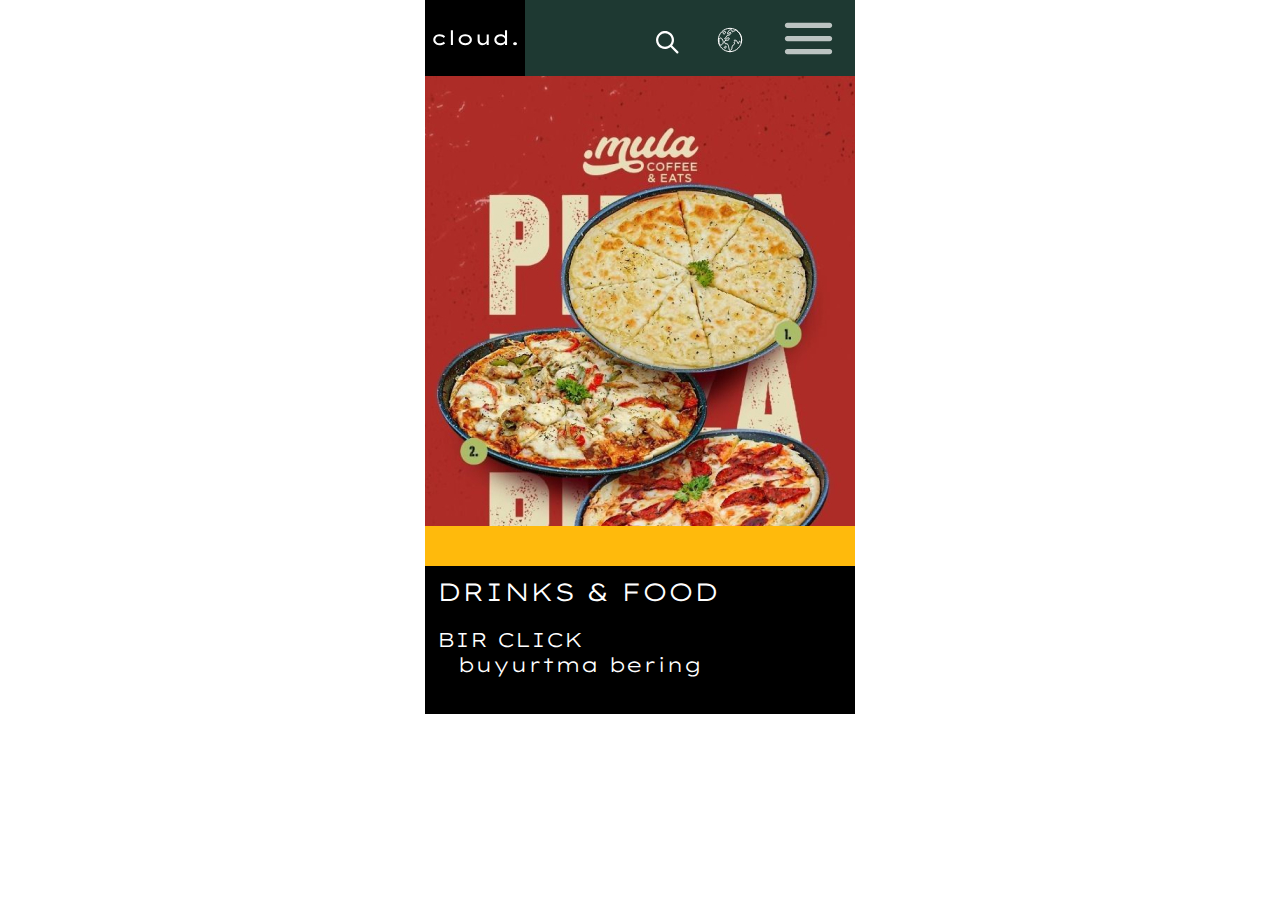
==== index.html @ 5637dd2c "first commit" ====
<!DOCTYPE html>
<html lang="en">

<head>
    <meta charset="UTF-8">
    <meta name="viewport" content="width=device-width, initial-scale=1.0">
    <title>Document</title>
    <link rel="stylesheet" href="./style/index.css">
</head>

<body>
    <div class="container 430x">
        <div class="main_section">
            <div class="navigation">
                <div class="nav_logo">
                    <img src="./img/cloud..svg" alt="">
                </div>
                <div class="nav_tools">
                    <div class="searching">
                        <input type="text">
                        <img src="./img/search.svg" alt="">
                    </div>
                    <div class="lang_switch">
                        <a href="#"></a>
                        <a href="#"></a>
                    </div>
                    <div class="mobile_menu">
                        <input type="text">
                    </div>
                </div>
            </div>
            <div class="banner">
                <img src="./img/Frame 3213.jpg" alt="">
                <div class="banner_line"></div>
                <div class="black_info">
                    <h1>DRINKS & FOOD</h1>
                    <div class="info">BIR CLICK <br> <b>buyurtma bering</b></div>
                </div>
            </div>
        </div>
    </div>
</body>

</html>
---- style/index.css ----
@import url('https://fonts.googleapis.com/css2?family=Lexend+Tera:wght@100..900&display=swap');

* {
    margin: 0;
    padding: 0;

    box-sizing: border-box;
}

body {
    max-width: 430px;
    width: 100%;
    margin: 0 auto;
    padding: 0;
}

.navigation {
    display: flex;
    align-items: center;
    justify-content: space-between;
    height: 76px;
    background-color: #1E3932;
}

.nav_logo {
    display: flex;
    align-items: center;
    justify-content: center;
    background: black;
    height: 100%;
    width: 100px;
}

.nav_tools {
    display: flex;
    justify-content: space-between;
    align-items: center;
    gap: 32px;
}

.nav_tools .searching img {
    margin-top: 10px;
}

.nav_tools input {
    display: none;
}

.nav_tools .lang_switch {
    background-position: center center;
    background-image: url(/img/globess.svg);
    width: 30px;
    height: 30px;
    margin-top: 4px;
}

.mobile_menu {
    background-image: url(/img/hamb.svg);
    background-position: center center;
    background-repeat: no-repeat;
    width: 63px;
    height: 63px;
    margin-right: 15px;
    opacity: 0.7;
}

.banner_line {
    background: #FFBA0C;
    width: 100%;
    height: 40px;
    margin-top: -20px;
}

.banner {
    display: flex;
    justify-content: start;
    flex-direction: column;
}

.black_info {
    background-color: black;
    height: 148px;
    padding: 10px 12px;
}

.black_info * {
    color: white;
    font-size: 25px;
    font-family: "Lexend Tera", serif;
    font-optical-sizing: auto;
    font-weight: 300;
    font-style: normal;
}

.black_info .info {
    margin-top: 20px;
    font-size: 20px;
}
.black_info .info b {
    margin-left: 20px;
    font-size: 20px;
}
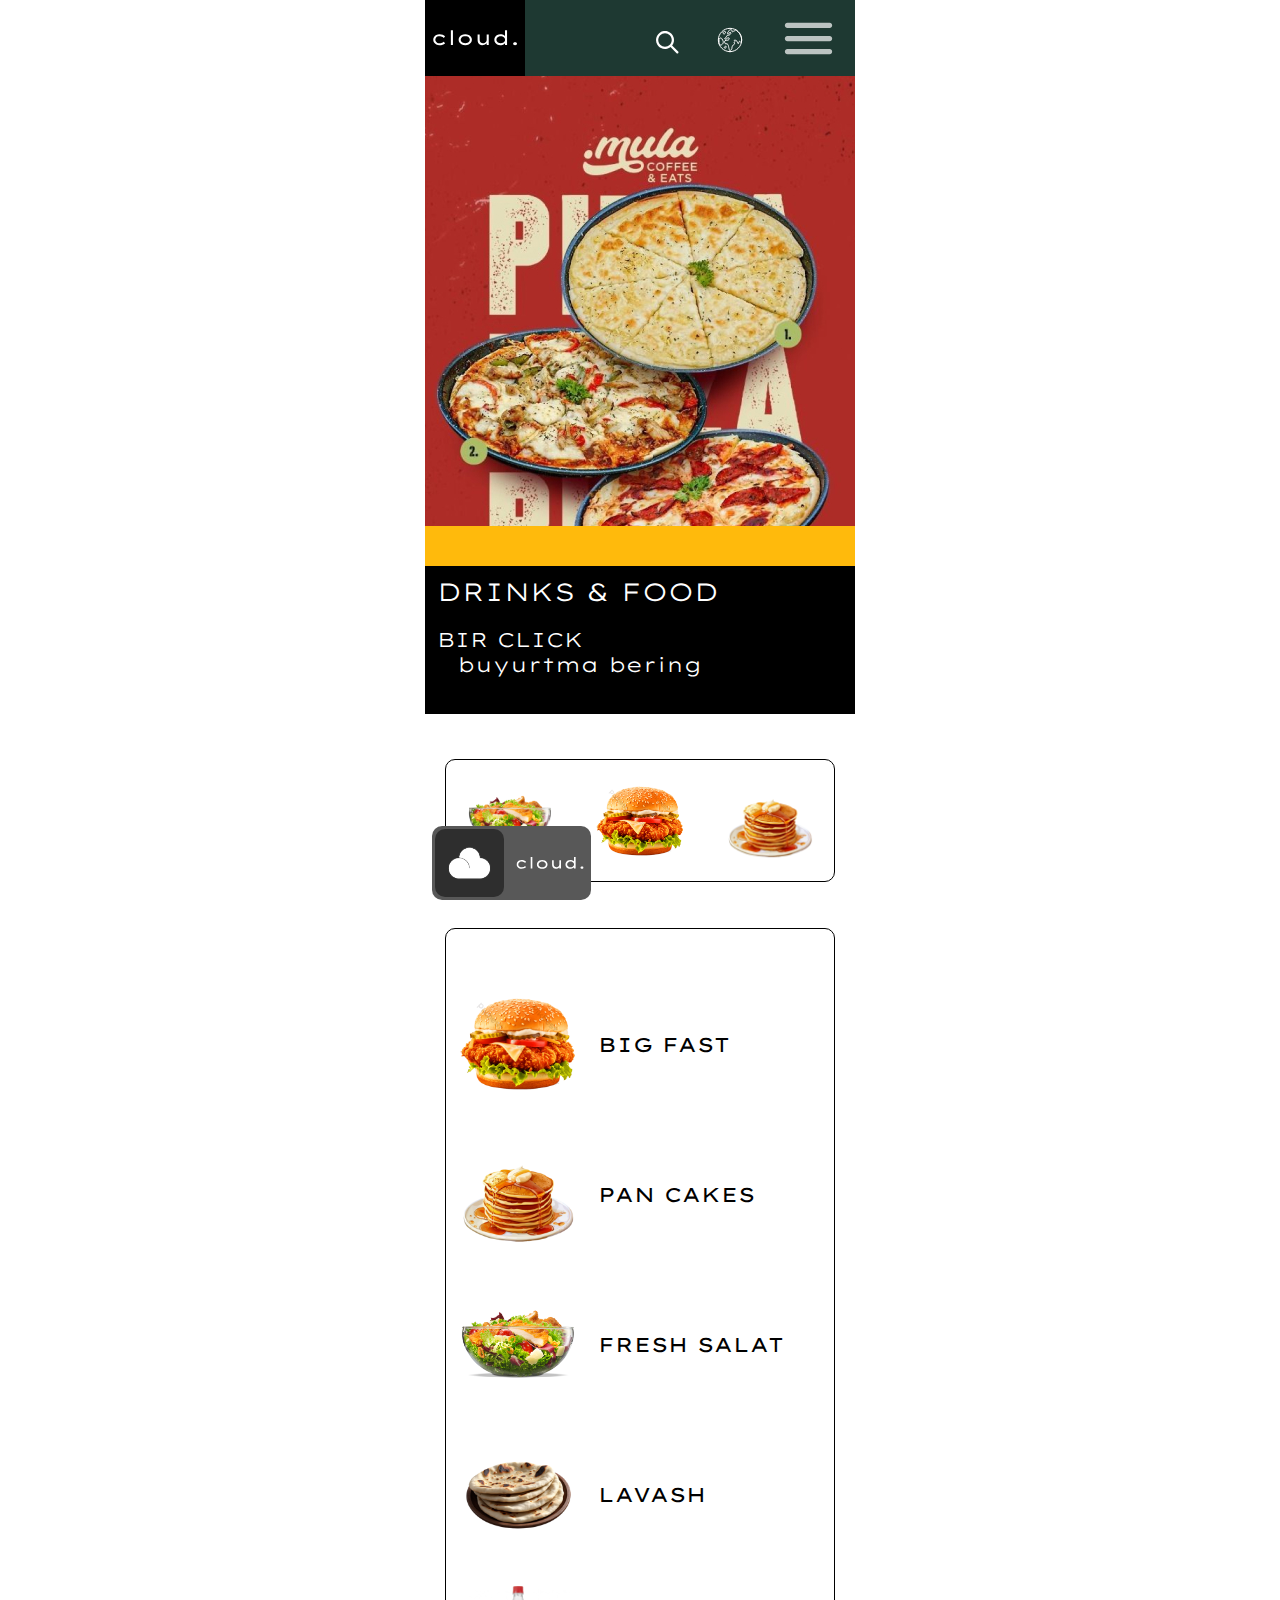
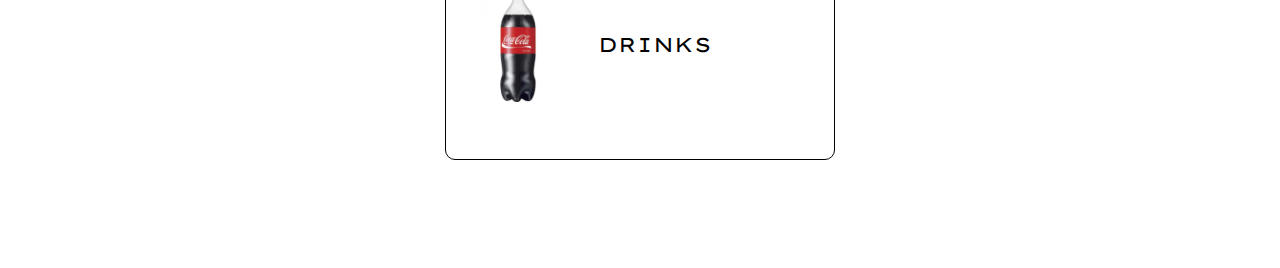
==== commit 9f8c0bdf: "update" ====
--- a/index.html
+++ b/index.html
@@ -6,6 +6,7 @@
     <meta name="viewport" content="width=device-width, initial-scale=1.0">
     <title>Document</title>
     <link rel="stylesheet" href="./style/index.css">
+    <script src="./js/functions.js"></script>
 </head>
 
 <body>
@@ -13,7 +14,7 @@
         <div class="main_section">
             <div class="navigation">
                 <div class="nav_logo">
-                    <img src="./img/cloud..svg" alt="">
+                    <img src="./img/cloudText.svg" alt="">
                 </div>
                 <div class="nav_tools">
                     <div class="searching">
@@ -38,7 +39,63 @@
                 </div>
             </div>
         </div>
+        <div class="categories_section">
+            <div class="carousel_product_parent">
+                <div class="carousel_category">
+                    <img class="category_img" src="./img/category/salat1.png" alt="salat1" />
+                    <img class="category_img" src="./img/category/burger.png" alt="salat1" />
+                    <img class="category_img" src="./img/category/pancakes.png" alt="salat1" />
+                </div>
+            </div>
+        </div>
+        <section class="product_parent">
+            <div class="product_list">
+                <div class="card_parent">
+                    <img src="./img/category/burger.png" alt="product1" />
+                    <h2 class="lexend_font">BIG FAST</h2>
+                </div>
+                <div class="card_parent">
+                    <img src="./img/category/pancakes.png" alt="product1" />
+                    <h2 class="lexend_font">PAN CAKES</h2>
+                </div>
+                <div class="card_parent">
+                    <img src="./img/category/salat1.png" alt="product1" />
+                    <h2 class="lexend_font">FRESH SALAT</h2>
+                </div>
+                <div class="card_parent">
+                    <img src="./img/category/lavash.png" alt="product1" />
+                    <h2 class="lexend_font">LAVASH</h2>
+                </div>
+                <div class="card_parent">
+                    <img src="./img/category/cooke.png" alt="product1" />
+                    <h2 class="lexend_font">DRINKS</h2>
+                </div>
+            </div>
+        </section>
+        <div class="menu_bottom" id="mobile-menu">
+            <div class="menu_opener" id="width_changer">
+                <div class="cloud_parent">
+                    <img src="./img/cloud.svg" alt="" />
+                </div>
+                <div class="clod_text">
+                    <img src="./img/cloudText.svg" alt="" />
+                </div>
+            </div>
+            <div class="main_menus">
+                <div class="btn_menus">
+                    <img src="./img/user-avatar-filled 1.svg" alt="">
+                </div>
+                <div class="btn_menus">
+                    <img src="./img/fork-and-knife.svg" alt="">
+                </div>
+                <div class="btn_menus">
+                    <p>27</p>
+                    <img src="./img/shopping-cart.svg" alt="">
+                </div>
+            </div>
+        </div>
     </div>
+
 </body>
 
 </html>--- a/style/index.css
+++ b/style/index.css
@@ -1,102 +1,273 @@
-@import url('https://fonts.googleapis.com/css2?family=Lexend+Tera:wght@100..900&display=swap');
+@import url("https://fonts.googleapis.com/css2?family=Lexend+Tera:wght@100..900&display=swap");
+@import url('https://fonts.googleapis.com/css2?family=Aldrich&display=swap');
 
 * {
-    margin: 0;
-    padding: 0;
-
-    box-sizing: border-box;
+  margin: 0;
+  padding: 0;
+  box-sizing: border-box;
 }
 
 body {
-    max-width: 430px;
-    width: 100%;
-    margin: 0 auto;
-    padding: 0;
+  max-width: 430px;
+  width: 100%;
+  margin: 0 auto;
+  padding: 0;
 }
 
 .navigation {
-    display: flex;
-    align-items: center;
-    justify-content: space-between;
-    height: 76px;
-    background-color: #1E3932;
+  display: flex;
+  align-items: center;
+  justify-content: space-between;
+  height: 76px;
+  background-color: #1e3932;
 }
 
 .nav_logo {
-    display: flex;
-    align-items: center;
-    justify-content: center;
-    background: black;
-    height: 100%;
-    width: 100px;
+  display: flex;
+  align-items: center;
+  justify-content: center;
+  background: black;
+  height: 100%;
+  width: 100px;
 }
 
 .nav_tools {
-    display: flex;
-    justify-content: space-between;
-    align-items: center;
-    gap: 32px;
+  display: flex;
+  justify-content: space-between;
+  align-items: center;
+  gap: 32px;
 }
 
 .nav_tools .searching img {
-    margin-top: 10px;
+  margin-top: 10px;
 }
 
 .nav_tools input {
-    display: none;
+  display: none;
 }
 
 .nav_tools .lang_switch {
-    background-position: center center;
-    background-image: url(/img/globess.svg);
-    width: 30px;
-    height: 30px;
-    margin-top: 4px;
+  background-position: center center;
+  background-image: url(/img/globess.svg);
+  width: 30px;
+  height: 30px;
+  margin-top: 4px;
 }
 
 .mobile_menu {
-    background-image: url(/img/hamb.svg);
-    background-position: center center;
-    background-repeat: no-repeat;
-    width: 63px;
-    height: 63px;
-    margin-right: 15px;
-    opacity: 0.7;
+  background-image: url(/img/hamb.svg);
+  background-position: center center;
+  background-repeat: no-repeat;
+  width: 63px;
+  height: 63px;
+  margin-right: 15px;
+  opacity: 0.7;
 }
 
 .banner_line {
-    background: #FFBA0C;
-    width: 100%;
-    height: 40px;
-    margin-top: -20px;
+  background: #ffba0c;
+  width: 100%;
+  height: 40px;
+  margin-top: -20px;
 }
 
 .banner {
-    display: flex;
-    justify-content: start;
-    flex-direction: column;
+  display: flex;
+  justify-content: start;
+  flex-direction: column;
 }
 
 .black_info {
-    background-color: black;
-    height: 148px;
-    padding: 10px 12px;
+  background-color: black;
+  height: 148px;
+  padding: 10px 12px;
 }
 
 .black_info * {
-    color: white;
-    font-size: 25px;
-    font-family: "Lexend Tera", serif;
-    font-optical-sizing: auto;
-    font-weight: 300;
-    font-style: normal;
+  color: white;
+  font-size: 25px;
+  font-family: "Lexend Tera", serif;
+  font-optical-sizing: auto;
+  font-weight: 300;
+  font-style: normal;
 }
 
 .black_info .info {
-    margin-top: 20px;
-    font-size: 20px;
-}
+  margin-top: 20px;
+  font-size: 20px;
+}
+
 .black_info .info b {
-    margin-left: 20px;
-    font-size: 20px;
-}
+  margin-left: 20px;
+  font-size: 20px;
+}
+
+.products-items {
+  display: flex;
+  align-items: center;
+  justify-content: space-between;
+}
+
+.products-items .items_off {
+  width: 100px;
+}
+
+.carousel_product_parent {
+  display: flex;
+  align-items: center;
+  justify-content: center;
+  margin: 0 20px;
+  margin-top: 45px;
+  margin-bottom: 46px;
+  padding: 0 20px;
+  border: 1px solid black;
+  border-radius: 10px;
+}
+
+.carousel_category {
+  width: 100%;
+  height: 121px;
+  display: flex;
+  align-items: center;
+  justify-content: space-between;
+}
+
+.category_img {
+  width: 88px;
+  object-fit: contain;
+}
+
+.product_parent {
+  display: flex;
+  align-items: center;
+  justify-content: center;
+  padding: 0 20px;
+}
+
+.product_list {
+  border: 1px solid black;
+  border-radius: 10px;
+  height: auto;
+  width: 100%;
+  display: flex;
+  align-items: start;
+  flex-direction: column;
+  padding: 40px 0;
+  margin-bottom: 34px;
+}
+
+.card_parent {
+  display: flex;
+  align-items: center;
+  justify-content: start;
+  height: 150px;
+  padding: 5px 12px;
+}
+
+.card_parent img {
+  width: 120px;
+  height: 116px;
+  object-fit: contain;
+}
+
+.card_parent h2 {
+  margin-left: 20px;
+  font-size: 20px;
+  font-family: "Lexend Tera", serif;
+  font-weight: 400;
+  font-optical-sizing: auto;
+  font-style: normal;
+  line-height: 25px;
+}
+
+.menu_bottom {
+  position: sticky;
+  margin-left: 7px;
+  bottom: 0px;
+  border-radius: 10px;
+  width: 159px;
+  height: 74px;
+  background: #585858;
+  display: flex;
+  align-items: center;
+  justify-content: space-between;
+  gap: 10px;
+  transition: 0.5s all;
+}
+
+.new-width {
+  width: 100% !important;
+  transition: 0.5s all;
+}
+
+.menu_bottom .main_menus {
+  opacity: 0;
+}
+
+.new-width .main_menus {
+  transition: 0.5s;
+  transition-delay: 0.2s;
+  opacity: 1;
+}
+
+.menu_opener {
+  display: flex;
+  align-items: center;
+  justify-content: space-between;
+  width: 159px;
+  gap: 4px;
+  cursor: pointer;
+}
+
+.cloud_parent {
+  display: flex;
+  align-items: center;
+  justify-content: center;
+  height: 68px;
+  margin-left: 3px;
+  border-radius: 10px;
+  background: #242424cd;
+}
+
+.clod_text {
+  display: flex;
+  align-items: center;
+  justify-content: center;
+}
+
+.clod_text img {
+  scale: 0.8;
+}
+
+.main_menus {
+  display: flex;
+  align-items: center;
+  justify-content: center;
+  gap: 27px;
+  width: 100%;
+}
+
+.btn_menus {
+  width: 50px;
+  height: 50px;
+  border: 1px solid black;
+  background-color: #4C4D4D;
+  border-radius: 25px;
+  display: flex;
+  align-items: center;
+  justify-content: center;
+  flex-direction: column;
+  gap: 0;
+  box-shadow: 0px 0px 2px 0px inset;
+}
+
+.btn_menus p {
+  font-size: 10px;
+  font-family: "Aldrich", serif;
+  font-weight: 400;
+  font-style: normal;
+  line-height: 15px;
+  color: white;
+  margin-top: -6px;
+  margin-bottom: -8px;
+}
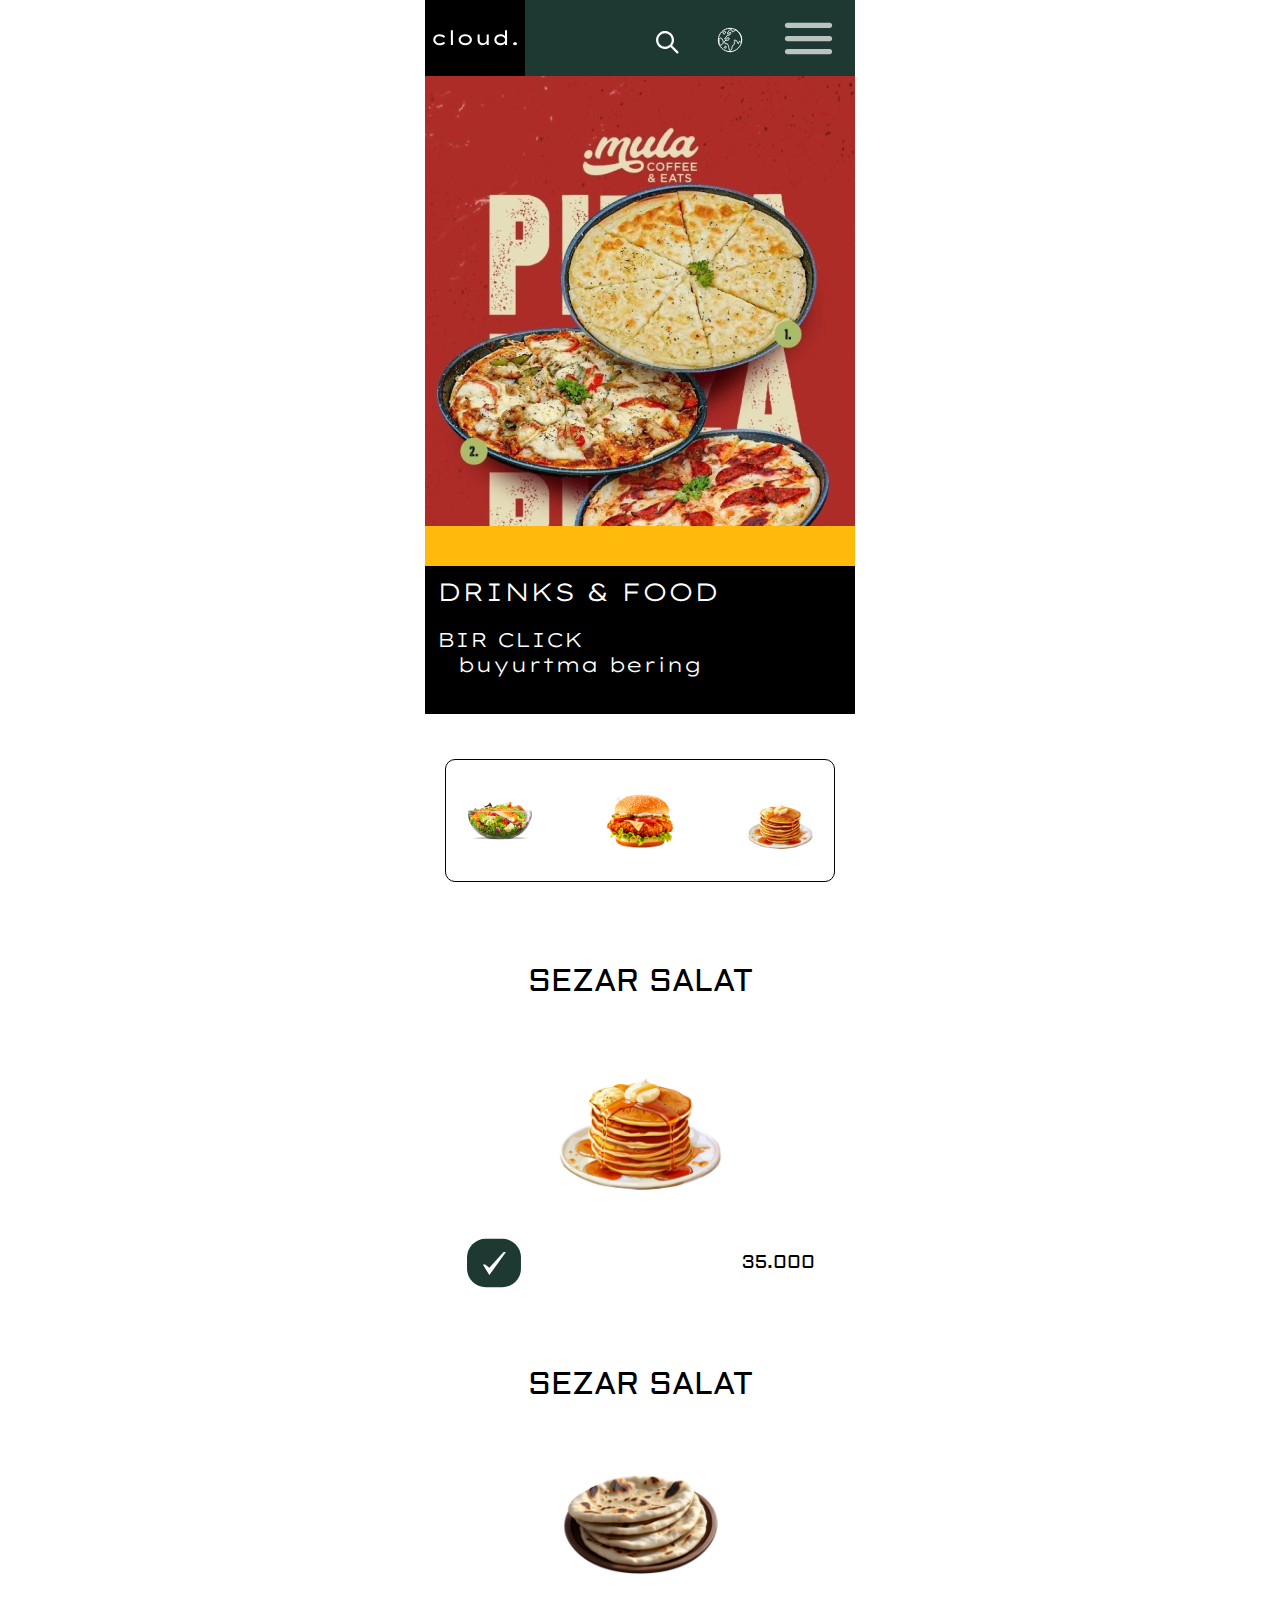
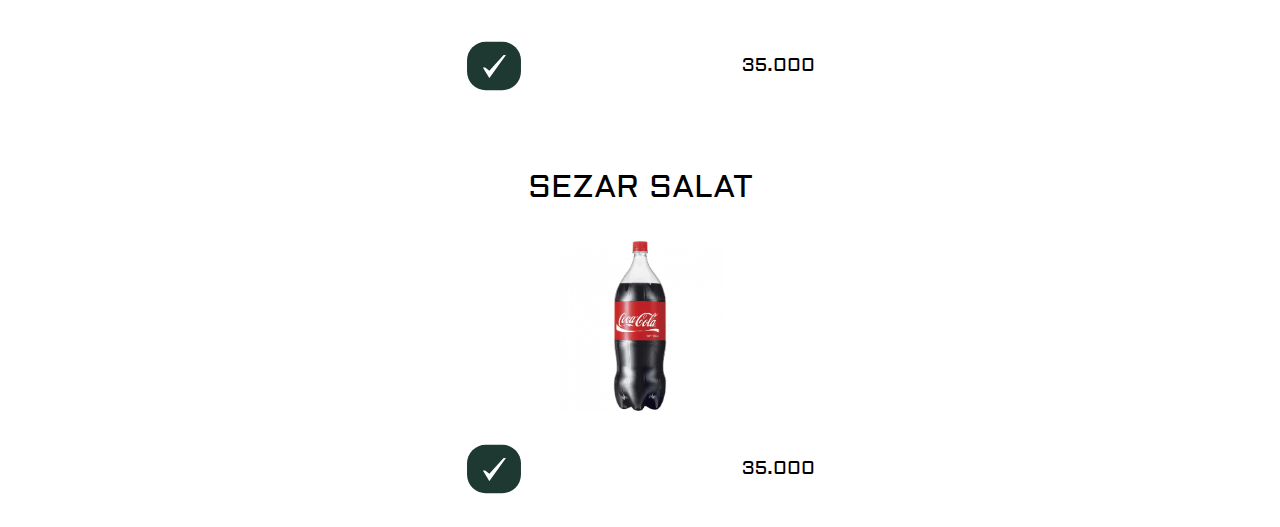
==== commit 066d7a25: "rus" ====
--- a/index.html
+++ b/index.html
@@ -1,101 +1,118 @@
 <!DOCTYPE html>
 <html lang="en">
+  <head>
+    <meta charset="UTF-8" />
+    <meta name="viewport" content="width=device-width, initial-scale=1.0" />
+    <title>Document</title>
+    <link rel="stylesheet" href="./style/index.css" />
+    <script src="./js/functions.js"></script>
+  </head>
 
-<head>
-    <meta charset="UTF-8">
-    <meta name="viewport" content="width=device-width, initial-scale=1.0">
-    <title>Document</title>
-    <link rel="stylesheet" href="./style/index.css">
-    <script src="./js/functions.js"></script>
-</head>
+  <body>
+    <div class="container 430x">
+      <div class="main_section">
+        <div class="navigation">
+          <div class="nav_logo">
+            <img src="./img/cloudText.svg" alt="" />
+          </div>
+          <div class="nav_tools">
+            <div class="searching">
+              <input type="text" />
+              <img src="./img/search.svg" alt="" />
+            </div>
+            <div class="lang_switch">
+              <a href="#"></a>
+              <a href="#"></a>
+            </div>
+            <div class="mobile_menu">
+              <input type="text" />
+            </div>
+          </div>
+        </div>
+        <div class="banner">
+          <img src="./img/Frame 3213.jpg" alt="" />
+          <div class="banner_line"></div>
+          <div class="black_info">
+            <h1>DRINKS & FOOD</h1>
+            <div class="info">
+              BIR CLICK <br />
+              <b>buyurtma bering</b>
+            </div>
+          </div>
+        </div>
+      </div>
 
-<body>
-    <div class="container 430x">
-        <div class="main_section">
-            <div class="navigation">
-                <div class="nav_logo">
-                    <img src="./img/cloudText.svg" alt="">
-                </div>
-                <div class="nav_tools">
-                    <div class="searching">
-                        <input type="text">
-                        <img src="./img/search.svg" alt="">
-                    </div>
-                    <div class="lang_switch">
-                        <a href="#"></a>
-                        <a href="#"></a>
-                    </div>
-                    <div class="mobile_menu">
-                        <input type="text">
-                    </div>
-                </div>
-            </div>
-            <div class="banner">
-                <img src="./img/Frame 3213.jpg" alt="">
-                <div class="banner_line"></div>
-                <div class="black_info">
-                    <h1>DRINKS & FOOD</h1>
-                    <div class="info">BIR CLICK <br> <b>buyurtma bering</b></div>
-                </div>
-            </div>
+      <div class="categories_section">
+        <div class="carousel_product_parent">
+          <div class="carousel_category">
+            <img
+              class="category_img"
+              src="./img/category/salat1.png"
+              alt="salat1"
+            />
+            <img
+              class="category_img"
+              src="./img/category/burger.png"
+              alt="salat1"
+            />
+            <img
+              class="category_img"
+              src="./img/category/pancakes.png"
+              alt="salat1"
+            />
+          </div>
         </div>
-        <div class="categories_section">
-            <div class="carousel_product_parent">
-                <div class="carousel_category">
-                    <img class="category_img" src="./img/category/salat1.png" alt="salat1" />
-                    <img class="category_img" src="./img/category/burger.png" alt="salat1" />
-                    <img class="category_img" src="./img/category/pancakes.png" alt="salat1" />
-                </div>
-            </div>
+      </div>
+
+      <section class="product_list_feed">
+        <div class="card_product">
+          <h1 class="product_title_feed">SEZAR SALAT</h1>
+          <img
+            class="product_img_feed"
+            src="./img/category/pancakes.png"
+            alt="ss"
+          />
+          <div class="product_box-1">
+            <button>
+              <img src="./img/checked.svg" alt="" />
+            </button>
+
+            <h3>35.000</h3>
+          </div>
         </div>
-        <section class="product_parent">
-            <div class="product_list">
-                <div class="card_parent">
-                    <img src="./img/category/burger.png" alt="product1" />
-                    <h2 class="lexend_font">BIG FAST</h2>
-                </div>
-                <div class="card_parent">
-                    <img src="./img/category/pancakes.png" alt="product1" />
-                    <h2 class="lexend_font">PAN CAKES</h2>
-                </div>
-                <div class="card_parent">
-                    <img src="./img/category/salat1.png" alt="product1" />
-                    <h2 class="lexend_font">FRESH SALAT</h2>
-                </div>
-                <div class="card_parent">
-                    <img src="./img/category/lavash.png" alt="product1" />
-                    <h2 class="lexend_font">LAVASH</h2>
-                </div>
-                <div class="card_parent">
-                    <img src="./img/category/cooke.png" alt="product1" />
-                    <h2 class="lexend_font">DRINKS</h2>
-                </div>
-            </div>
-        </section>
-        <div class="menu_bottom" id="mobile-menu">
-            <div class="menu_opener" id="width_changer">
-                <div class="cloud_parent">
-                    <img src="./img/cloud.svg" alt="" />
-                </div>
-                <div class="clod_text">
-                    <img src="./img/cloudText.svg" alt="" />
-                </div>
-            </div>
-            <div class="main_menus">
-                <div class="btn_menus">
-                    <img src="./img/user-avatar-filled 1.svg" alt="">
-                </div>
-                <div class="btn_menus">
-                    <img src="./img/fork-and-knife.svg" alt="">
-                </div>
-                <div class="btn_menus">
-                    <p>27</p>
-                    <img src="./img/shopping-cart.svg" alt="">
-                </div>
-            </div>
+
+        <div class="card_product">
+          <h1 class="product_title_feed">SEZAR SALAT</h1>
+          <img
+            class="product_img_feed"
+            src="./img/category/lavash.png"
+            alt="ss"
+          />
+          <div class="product_box-1">
+            <button>
+              <img src="./img/checked.svg" alt="" />
+            </button>
+
+            <h3>35.000</h3>
+          </div>
         </div>
+
+        <div class="card_product">
+          <h1 class="product_title_feed">SEZAR SALAT</h1>
+          <img
+            class="product_img_feed"
+            src="./img/category/cooke.png"
+            alt="ss"
+          />
+          <div class="product_box-1">
+            <button>
+              <img src="./img/checked.svg" alt="" />
+            </button>
+
+            <h3>35.000</h3>
+          </div>
+        </div>
+      </section>
     </div>
-
-</body>
-
-</html>+  </body>
+</html>
--- a/style/index.css
+++ b/style/index.css
@@ -133,7 +133,7 @@
 }
 
 .category_img {
-  width: 88px;
+  width: 68px;
   object-fit: contain;
 }
 
@@ -182,17 +182,16 @@
 
 .menu_bottom {
   position: sticky;
-  margin-left: 7px;
   bottom: 0px;
-  border-radius: 10px;
   width: 159px;
   height: 74px;
-  background: #585858;
+  background: #4C4D4DD9;
   display: flex;
   align-items: center;
   justify-content: space-between;
   gap: 10px;
   transition: 0.5s all;
+  border-radius:10px 10px 0px 0px;
 }
 
 .new-width {
@@ -214,7 +213,6 @@
   display: flex;
   align-items: center;
   justify-content: space-between;
-  width: 159px;
   gap: 4px;
   cursor: pointer;
 }
@@ -233,6 +231,11 @@
   display: flex;
   align-items: center;
   justify-content: center;
+
+}
+
+.clod_opacity{
+  display: none;
 }
 
 .clod_text img {
@@ -242,9 +245,10 @@
 .main_menus {
   display: flex;
   align-items: center;
-  justify-content: center;
-  gap: 27px;
-  width: 100%;
+  justify-content: space-between;
+  gap: 20px;
+  width: 100%;
+  padding-right: 10px;
 }
 
 .btn_menus {
@@ -271,3 +275,63 @@
   margin-top: -6px;
   margin-bottom: -8px;
 }
+.product_list_feed{
+  display: flex;
+  align-items: center;
+  flex-direction: column;
+  padding: 0 20px;
+  gap: 10px;
+}
+
+.card_product{
+  width: 100%;
+  height: 393px;
+  border-radius: 10px;
+  display: flex;
+  align-items: center;
+  flex-direction: column;
+  justify-content: space-evenly;
+}
+
+.product_title_feed{
+  font-family: "Aldrich", serif;
+ font-weight: 100;
+ text-align: center;
+}
+.product_img_feed{
+  width: 203px;
+  height: 170px;
+  object-fit: contain;
+}
+
+.product_box-1{
+  display: flex;
+  align-items: center;
+  justify-content: space-between;
+  width: 100%;
+  padding: 0 20px;
+
+}
+
+.product_box-1 button{
+  width: 58px;
+  height: 52px;
+  border-radius: 20px;
+  background: #1E3932;
+  border: none;
+  display: flex;
+  align-items: center;
+  justify-content: center;
+  scale: 0.93;
+  transition: all 0.1s linear;
+}
+
+.product_box-1 button:hover{
+  scale: 1;
+  cursor: pointer;
+}
+
+.product_box-1 h3{
+  font-family: "Aldrich", serif;
+  font-weight: 100;
+}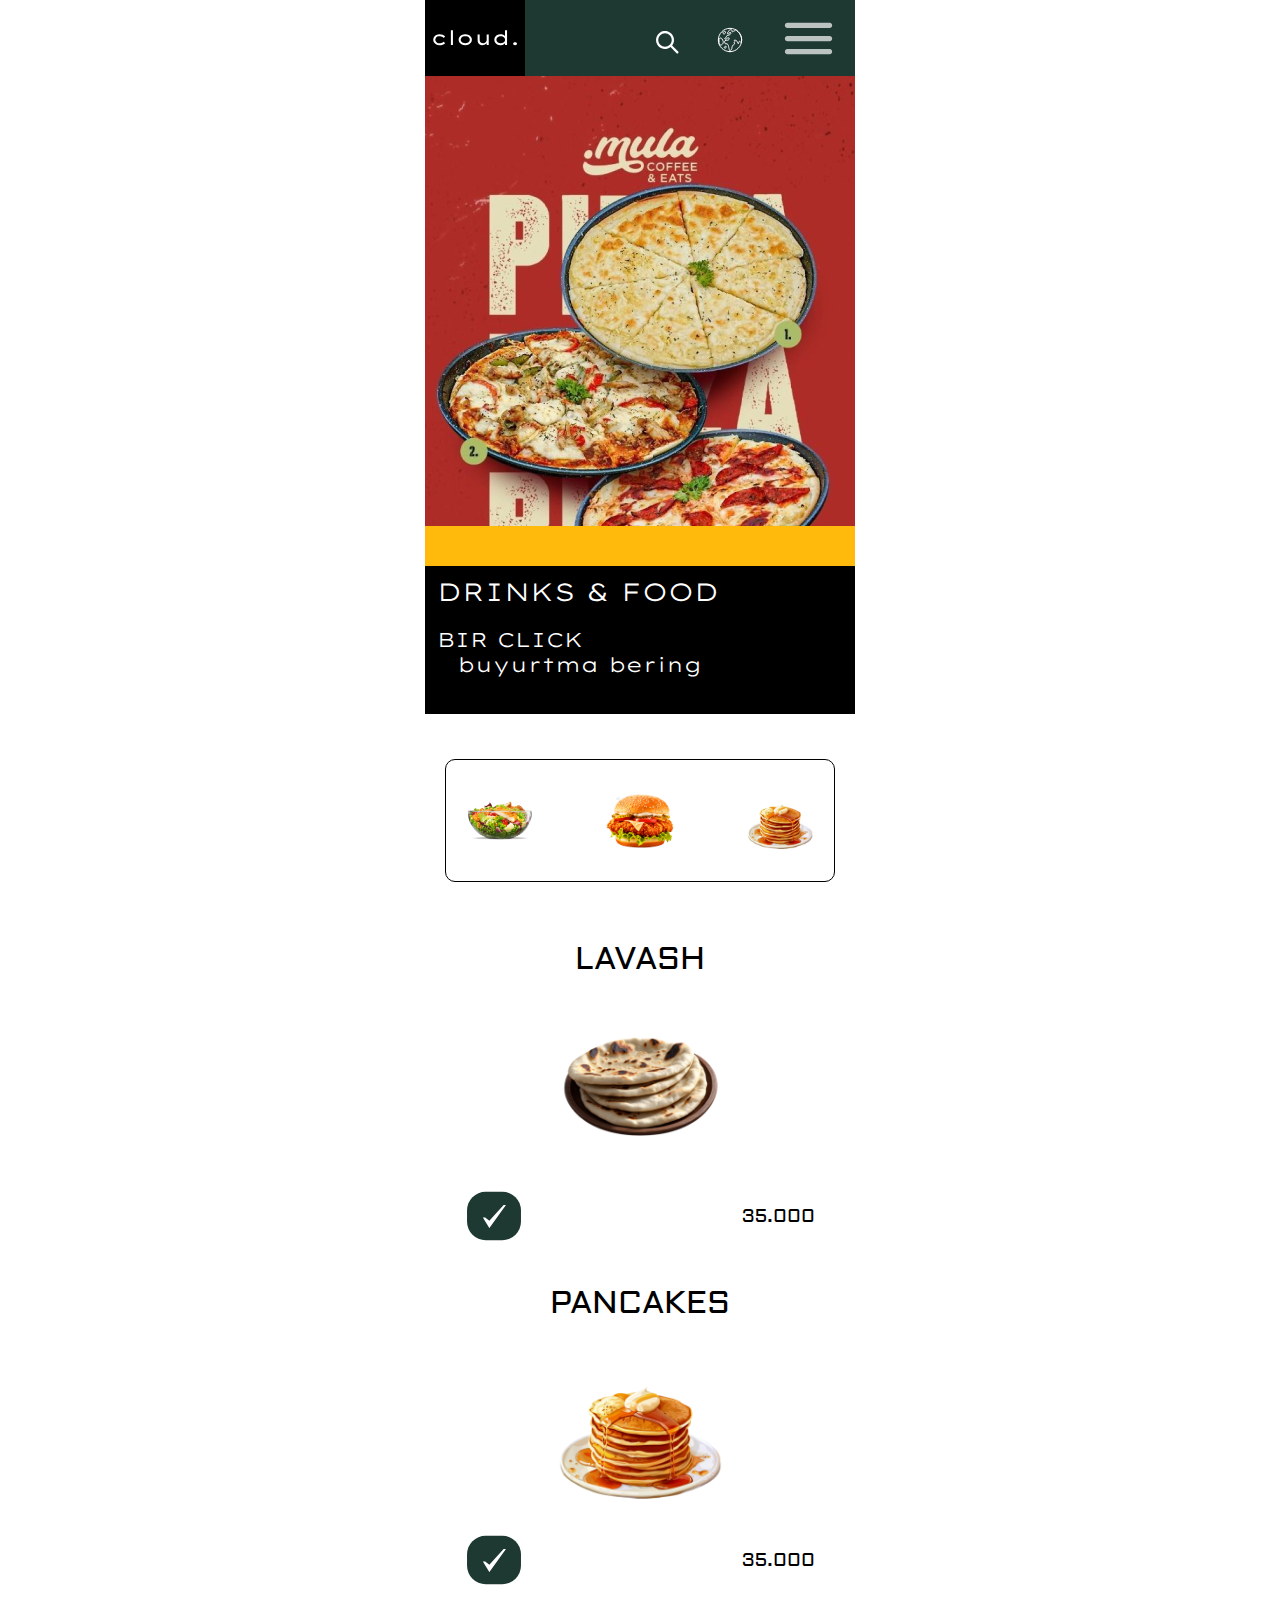
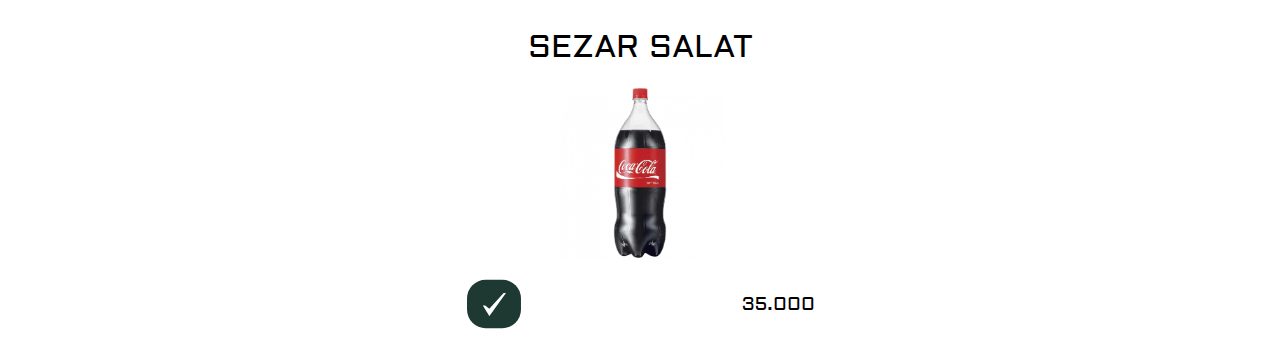
==== commit fb1e287e: "animatsiya product" ====
--- a/index.html
+++ b/index.html
@@ -6,8 +6,9 @@
     <title>Document</title>
     <link rel="stylesheet" href="./style/index.css" />
     <script src="./js/functions.js"></script>
+    <script async src="./js/animate.js"></script>
   </head>
-
+  
   <body>
     <div class="container 430x">
       <div class="main_section">
@@ -41,78 +42,86 @@
           </div>
         </div>
       </div>
-
+      
       <div class="categories_section">
         <div class="carousel_product_parent">
           <div class="carousel_category">
             <img
-              class="category_img"
-              src="./img/category/salat1.png"
-              alt="salat1"
+            class="category_img"
+            src="./img/category/salat1.png"
+            alt="salat1"
             />
             <img
-              class="category_img"
-              src="./img/category/burger.png"
-              alt="salat1"
+            class="category_img"
+            src="./img/category/burger.png"
+            alt="salat1"
             />
             <img
-              class="category_img"
-              src="./img/category/pancakes.png"
-              alt="salat1"
+            class="category_img"
+            src="./img/category/pancakes.png"
+            alt="salat1"
             />
           </div>
         </div>
       </div>
-
-      <section class="product_list_feed">
+      
+      <section class="product_list_feed ">
+        
+        
         <div class="card_product">
-          <h1 class="product_title_feed">SEZAR SALAT</h1>
+          <h1 class="product_title_feed">LAVASH</h1>
           <img
-            class="product_img_feed"
-            src="./img/category/pancakes.png"
-            alt="ss"
-          />
-          <div class="product_box-1">
-            <button>
-              <img src="./img/checked.svg" alt="" />
-            </button>
-
-            <h3>35.000</h3>
-          </div>
-        </div>
-
-        <div class="card_product">
-          <h1 class="product_title_feed">SEZAR SALAT</h1>
-          <img
-            class="product_img_feed"
+          class="product_img_feed"
             src="./img/category/lavash.png"
             alt="ss"
-          />
-          <div class="product_box-1">
-            <button>
-              <img src="./img/checked.svg" alt="" />
-            </button>
+            />
+            <div class="product_box-1">
+              <button class="product_btn">
+                <img src="./img/checked.svg" alt="" />
+              </button>
+              
+              <h3>35.000</h3>
+            </div>
+          </div>
 
-            <h3>35.000</h3>
-          </div>
-        </div>
 
-        <div class="card_product">
-          <h1 class="product_title_feed">SEZAR SALAT</h1>
-          <img
+          <div class="card_product">
+            <h1 class="product_title_feed">PANCAKES</h1>
+            <img
             class="product_img_feed"
-            src="./img/category/cooke.png"
-            alt="ss"
-          />
-          <div class="product_box-1">
-            <button>
-              <img src="./img/checked.svg" alt="" />
-            </button>
+              src="./img/category/pancakes.png"
+              alt="ss"
+              />
+              <div class="product_box-1">
+                <button class="product_btn">
+                  <img src="./img/checked.svg" alt="" />
+                </button>
+                
+                <h3>35.000</h3>
+              </div>
+            </div>
 
-            <h3>35.000</h3>
-          </div>
-        </div>
-      </section>
-    </div>
-  </body>
-</html>
+
+            <div class="card_product">
+              <h1 class="product_title_feed">SEZAR SALAT</h1>
+              <img
+              class="product_img_feed"
+                src="./img/category/cooke.png"
+                alt="ss"
+                />
+                <div class="product_box-1">
+                  <button class="product_btn">
+                    <img src="./img/checked.svg" alt="" />
+                  </button>
+                  
+                  <h3>35.000</h3>
+                </div>
+              </div>
+          
+          
+          
+        </section>
+      </div>
+    </body>
+    </html>
+    --- a/style/index.css
+++ b/style/index.css
@@ -280,44 +280,48 @@
   align-items: center;
   flex-direction: column;
   padding: 0 20px;
-  gap: 10px;
-}
-
-.card_product{
+  height: 100vh;
+  gap: 20px;
+}
+
+.card_product {
   width: 100%;
   height: 393px;
+  padding: 10px 0;
   border-radius: 10px;
   display: flex;
   align-items: center;
   flex-direction: column;
   justify-content: space-evenly;
-}
-
-.product_title_feed{
+  position: relative;
+  gap: 20px;
+}
+
+.product_title_feed {
   font-family: "Aldrich", serif;
- font-weight: 100;
- text-align: center;
-}
-.product_img_feed{
+  font-weight: 100;
+  text-align: center;
+}
+
+.product_img_feed {
   width: 203px;
   height: 170px;
   object-fit: contain;
 }
 
-.product_box-1{
+.product_box-1 {
   display: flex;
   align-items: center;
   justify-content: space-between;
   width: 100%;
   padding: 0 20px;
-
-}
-
-.product_box-1 button{
+}
+
+.product_box-1 button {
   width: 58px;
   height: 52px;
   border-radius: 20px;
-  background: #1E3932;
+  background: #1e3932;
   border: none;
   display: flex;
   align-items: center;
@@ -326,12 +330,37 @@
   transition: all 0.1s linear;
 }
 
-.product_box-1 button:hover{
+.product_box-1 button:hover {
   scale: 1;
   cursor: pointer;
 }
 
-.product_box-1 h3{
+.product_box-1 h3 {
   font-family: "Aldrich", serif;
   font-weight: 100;
-}+}
+
+.clone_img{
+  position: absolute;
+  top: 100px;
+  right: 94px;
+}
+
+.produc_animate {
+  animation: imgMove 1.5s linear forwards;
+  z-index: 1000;
+}
+
+@keyframes imgMove {
+  0% {
+    transform: translateY(0);
+    opacity: 1;
+  }
+  100% {
+    transform: translateY(600px);
+    scale: 0.7;
+    translate: 50px;
+    opacity: 0;
+    display: none;
+  }
+}
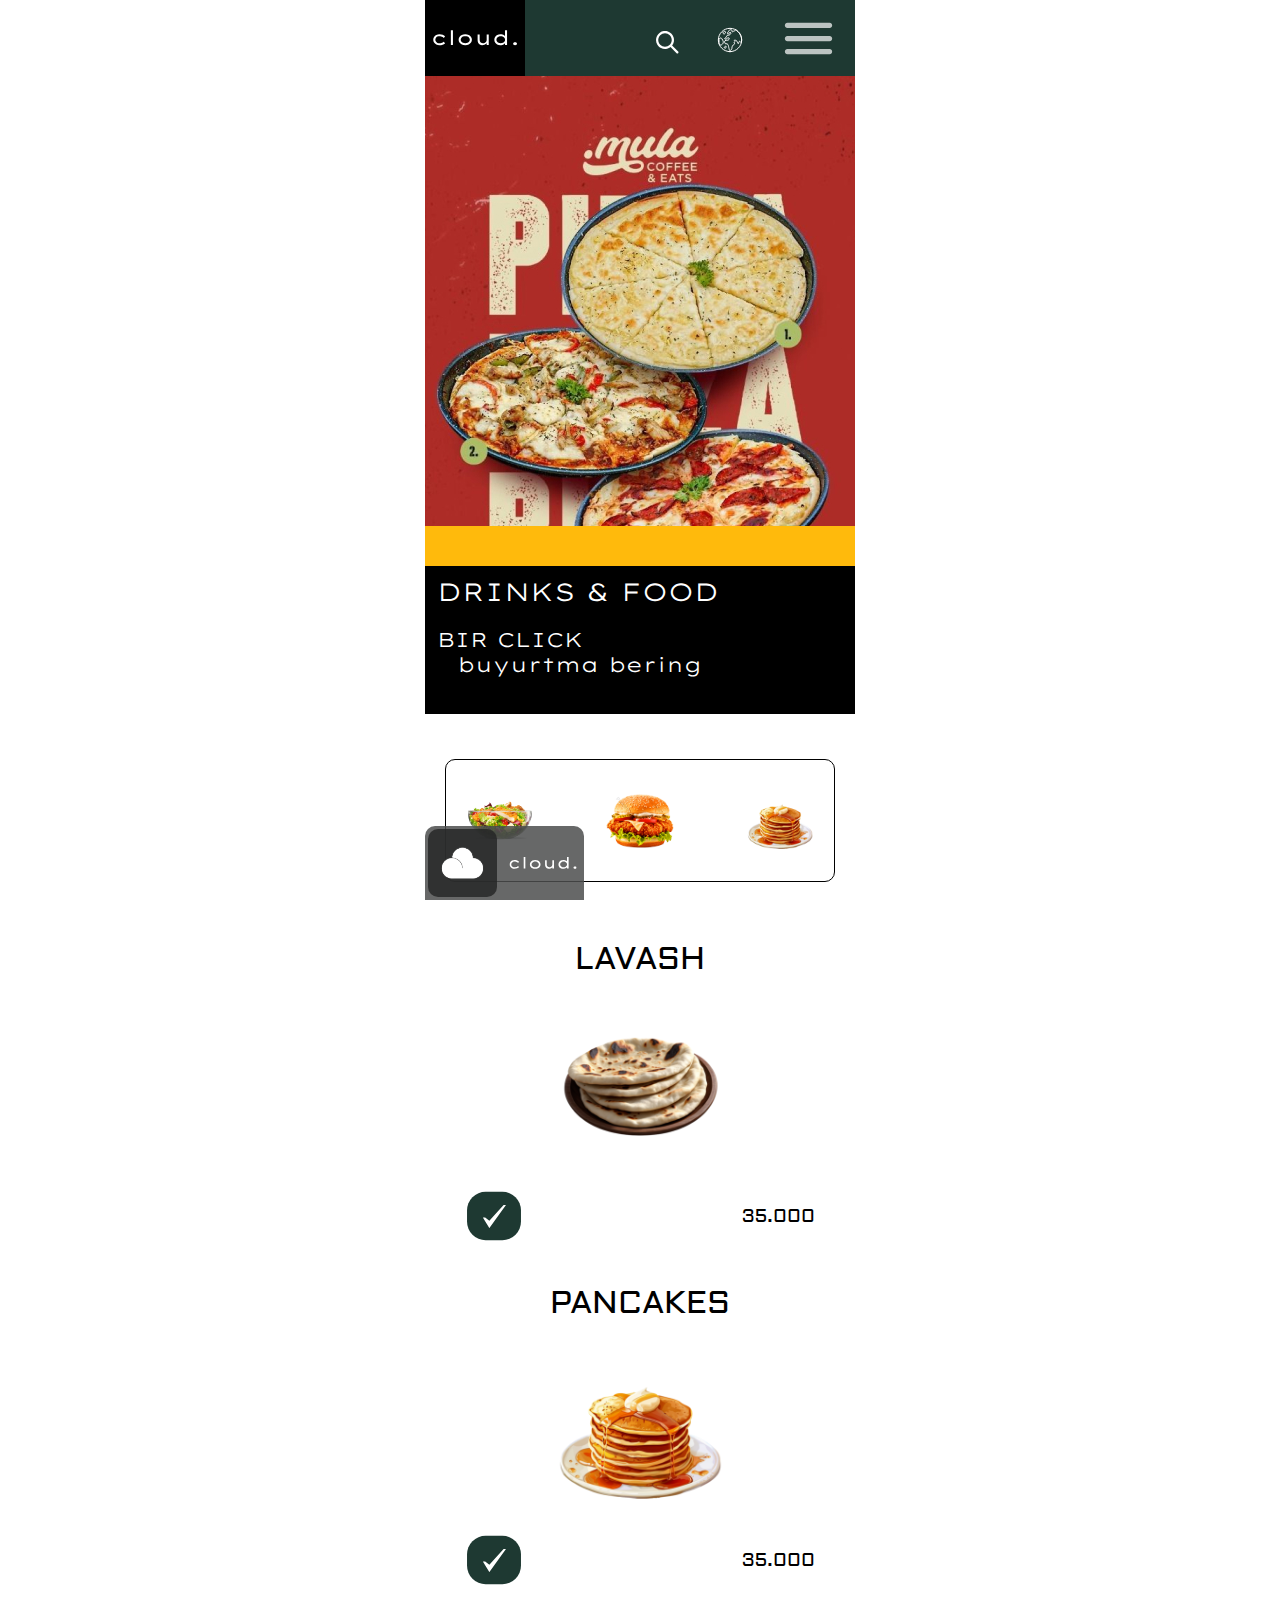
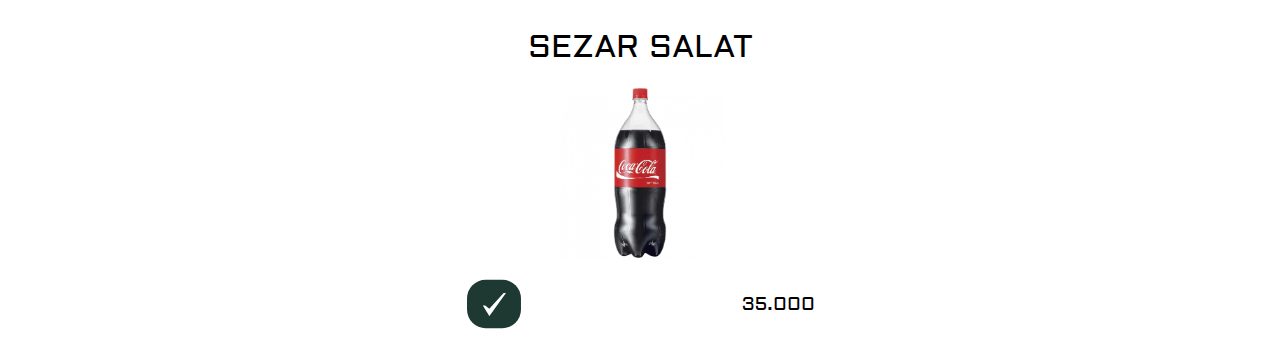
==== commit 0c6cb8e1: "pages" ====
--- a/index.html
+++ b/index.html
@@ -121,6 +121,29 @@
           
           
         </section>
+
+        <div class="menu_bottom" id="mobile-menu">
+          <div class="menu_opener" id="width_changer">
+              <div class="cloud_parent">
+                  <img src="./img/cloud.svg" alt="" />
+              </div>
+              <div class="clod_text">
+                  <img src="./img/cloudText.svg" alt="" />
+              </div>
+          </div>
+          <div class="main_menus">
+              <div class="btn_menus">
+                  <img src="./img/user-avatar-filled 1.svg" alt="">
+              </div>
+              <div class="btn_menus">
+                  <img src="./img/fork-and-knife.svg" alt="">
+              </div>
+              <div class="btn_menus">
+                  <p>27</p>
+                  <img src="./img/shopping-cart.svg" alt="">
+              </div>
+          </div>
+      </div>
       </div>
     </body>
     </html>
--- a/style/index.css
+++ b/style/index.css
@@ -37,7 +37,9 @@
   align-items: center;
   gap: 32px;
 }
-
+.container{
+  position: relative;
+}
 .nav_tools .searching img {
   margin-top: 10px;
 }
@@ -192,10 +194,11 @@
   gap: 10px;
   transition: 0.5s all;
   border-radius:10px 10px 0px 0px;
+  
 }
 
 .new-width {
-  width: 100% !important;
+  width:100% !important;
   transition: 0.5s all;
 }
 
@@ -347,7 +350,7 @@
 }
 
 .produc_animate {
-  animation: imgMove 1.5s linear forwards;
+  animation: imgMove 1s linear forwards;
   z-index: 1000;
 }
 
@@ -359,7 +362,7 @@
   100% {
     transform: translateY(600px);
     scale: 0.7;
-    translate: 50px;
+    translate: 180px;
     opacity: 0;
     display: none;
   }
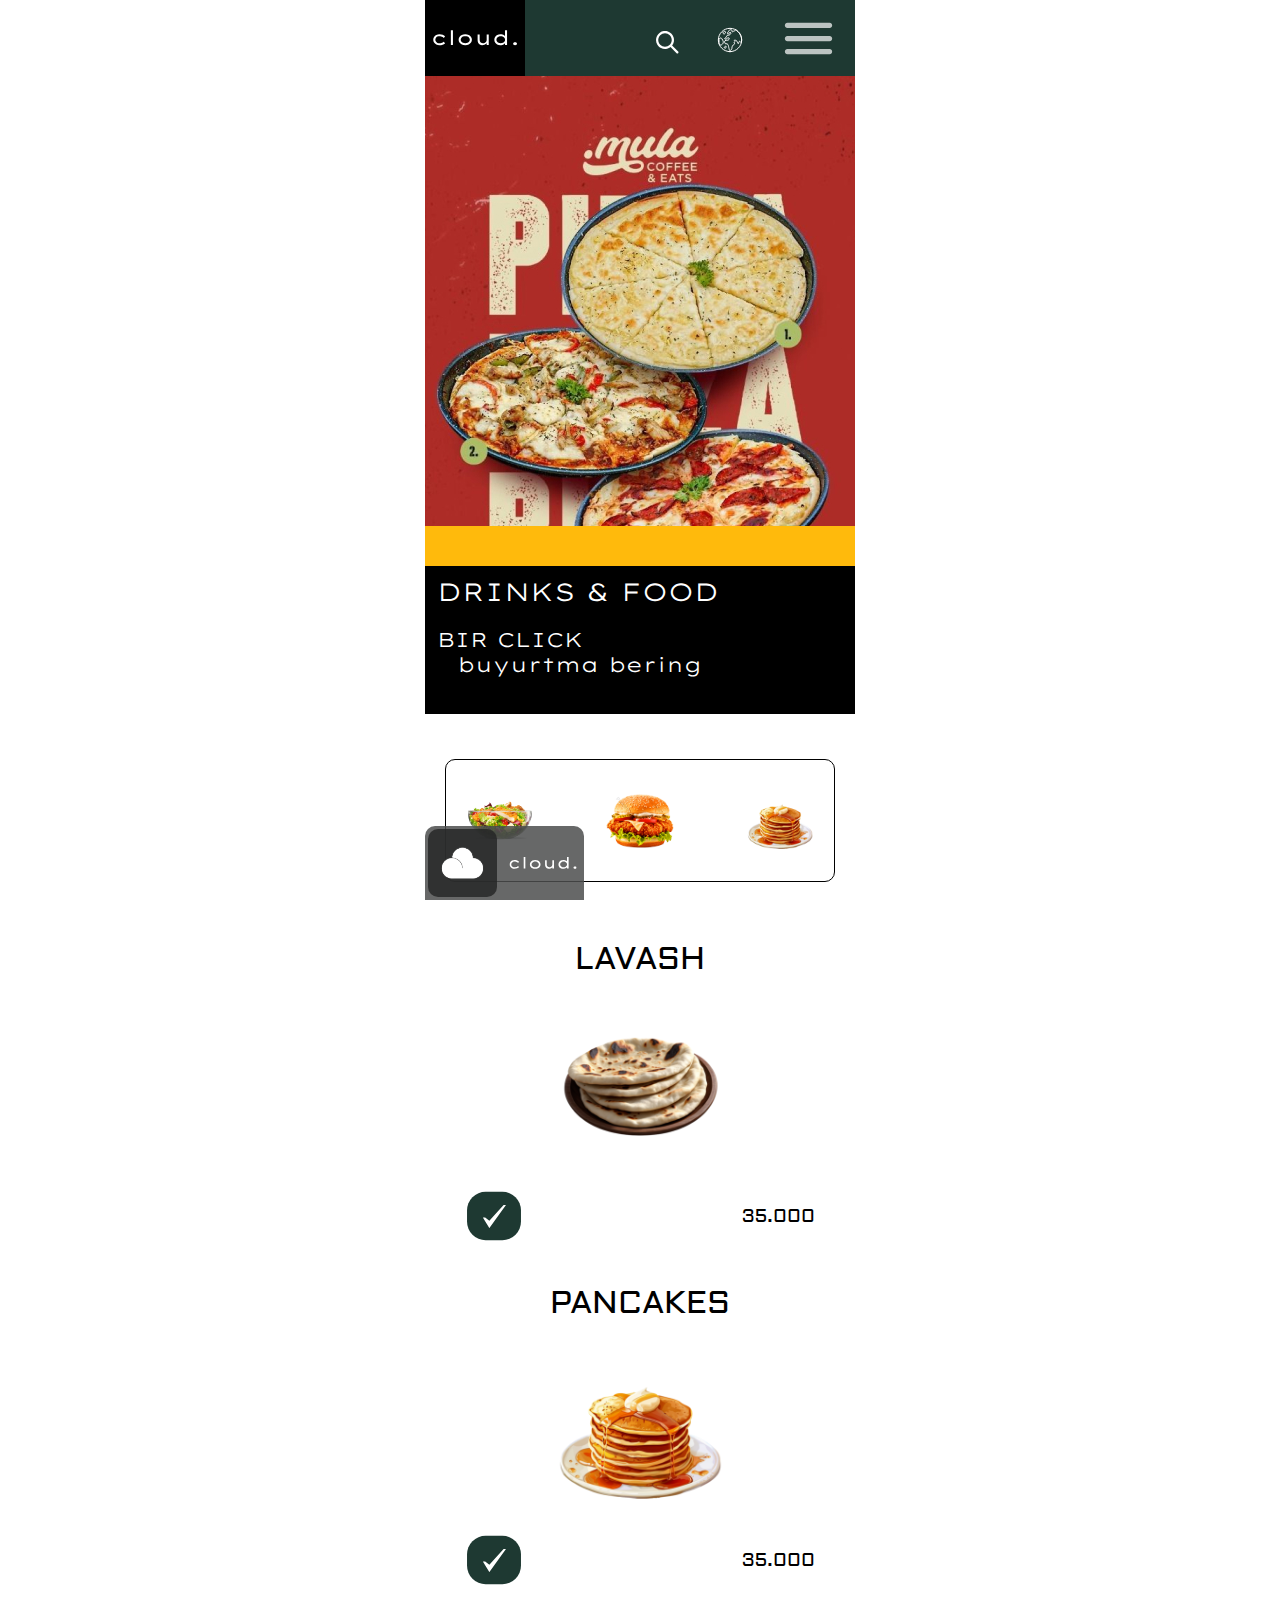
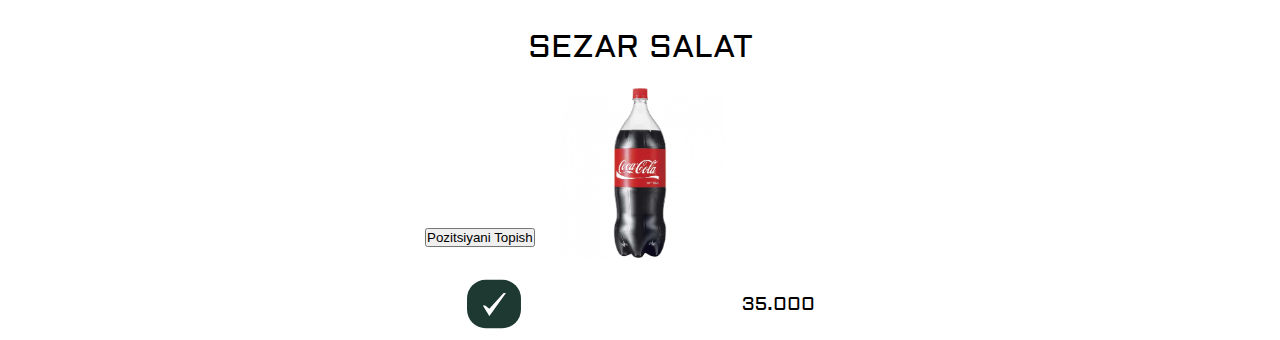
==== commit 24bb50aa: "pushing" ====
--- a/index.html
+++ b/index.html
@@ -1,150 +1,115 @@
 <!DOCTYPE html>
 <html lang="en">
-  <head>
-    <meta charset="UTF-8" />
-    <meta name="viewport" content="width=device-width, initial-scale=1.0" />
-    <title>Document</title>
-    <link rel="stylesheet" href="./style/index.css" />
-    <script src="./js/functions.js"></script>
-    <script async src="./js/animate.js"></script>
-  </head>
-  
-  <body>
-    <div class="container 430x">
-      <div class="main_section">
-        <div class="navigation">
-          <div class="nav_logo">
-            <img src="./img/cloudText.svg" alt="" />
+
+<head>
+  <meta charset="UTF-8" />
+  <meta name="viewport" content="width=device-width, initial-scale=1.0" />
+  <title>Document</title>
+  <link rel="stylesheet" href="./style/index.css" />
+  <script src="./js/functions.js"></script>
+  <script async src="./js/animate.js"></script>
+</head>
+
+<body>
+  <div class="container 430x">
+    <div class="main_section">
+      <div class="navigation">
+        <div class="nav_logo">
+          <img src="./img/cloudText.svg" alt="" />
+        </div>
+        <div class="nav_tools">
+          <div class="searching">
+            <input type="text" />
+            <img src="./img/search.svg" alt="" />
           </div>
-          <div class="nav_tools">
-            <div class="searching">
-              <input type="text" />
-              <img src="./img/search.svg" alt="" />
-            </div>
-            <div class="lang_switch">
-              <a href="#"></a>
-              <a href="#"></a>
-            </div>
-            <div class="mobile_menu">
-              <input type="text" />
-            </div>
+          <div class="lang_switch">
+            <a href="#"></a>
+            <a href="#"></a>
           </div>
-        </div>
-        <div class="banner">
-          <img src="./img/Frame 3213.jpg" alt="" />
-          <div class="banner_line"></div>
-          <div class="black_info">
-            <h1>DRINKS & FOOD</h1>
-            <div class="info">
-              BIR CLICK <br />
-              <b>buyurtma bering</b>
-            </div>
+          <div class="mobile_menu">
+            <input type="text" />
           </div>
         </div>
       </div>
-      
-      <div class="categories_section">
-        <div class="carousel_product_parent">
-          <div class="carousel_category">
-            <img
-            class="category_img"
-            src="./img/category/salat1.png"
-            alt="salat1"
-            />
-            <img
-            class="category_img"
-            src="./img/category/burger.png"
-            alt="salat1"
-            />
-            <img
-            class="category_img"
-            src="./img/category/pancakes.png"
-            alt="salat1"
-            />
+      <div class="banner">
+        <img src="./img/Frame 3213.jpg" alt="" />
+        <div class="banner_line"></div>
+        <div class="black_info">
+          <h1>DRINKS & FOOD</h1>
+          <div class="info">
+            BIR CLICK <br />
+            <b>buyurtma bering</b>
           </div>
         </div>
       </div>
-      
-      <section class="product_list_feed ">
-        
-        
-        <div class="card_product">
-          <h1 class="product_title_feed">LAVASH</h1>
-          <img
-          class="product_img_feed"
-            src="./img/category/lavash.png"
-            alt="ss"
-            />
-            <div class="product_box-1">
-              <button class="product_btn">
-                <img src="./img/checked.svg" alt="" />
-              </button>
-              
-              <h3>35.000</h3>
-            </div>
-          </div>
+    </div>
+    <div class="categories_section">
+      <div class="carousel_product_parent">
+        <div class="carousel_category">
+          <img class="category_img" src="./img/category/salat1.png" alt="salat1" />
+          <img class="category_img" src="./img/category/burger.png" alt="salat1" />
+          <img class="category_img" src="./img/category/pancakes.png" alt="salat1" />
+        </div>
+      </div>
+    </div>
+    <section class="product_list_feed ">
+      <div class="card_product">
+        <h1 class="product_title_feed">LAVASH</h1>
+        <img class="product_img_feed" src="./img/category/lavash.png" alt="ss" />
+        <div class="product_box-1">
+          <button class="product_btn">
+            <img src="./img/checked.svg" alt="" />
+          </button>
+          <h3>35.000</h3>
+        </div>
+      </div>
+      <div class="card_product">
+        <h1 class="product_title_feed">PANCAKES</h1>
+        <img class="product_img_feed" src="./img/category/pancakes.png" alt="ss" />
+        <div class="product_box-1">
+          <button class="product_btn">
+            <img src="./img/checked.svg" alt="" />
+          </button>
+          <h3>35.000</h3>
+        </div>
+      </div>
+      <div class="card_product">
+        <h1 class="product_title_feed">SEZAR SALAT</h1>
+        <img class="product_img_feed" src="./img/category/cooke.png" alt="ss" />
+        <div class="product_box-1">
+          <button class="product_btn">
+            <img src="./img/checked.svg" alt="" />
+          </button>
+          <h3>35.000</h3>
+        </div>
+      </div>
+    </section>
+    <button onclick="findPosition()">Pozitsiyani Topish</button>
+    <p id="position"></p>
+    <div class="menu_bottom" id="mobile-menu">
+      <div class="menu_opener" id="width_changer">
+        <div class="cloud_parent">
+          <img src="./img/cloud.svg" alt="" />
+        </div>
+        <div class="clod_text">
+          <img src="./img/cloudText.svg" alt="" />
+        </div>
+      </div>
+      <div class="main_menus">
+        <div class="btn_menus">
+          <img src="./img/user-avatar-filled 1.svg" alt="">
+        </div>
+        <div class="btn_menus">
+          <img src="./img/fork-and-knife.svg" alt="">
+        </div>
+        <div class="btn_menus" id="basket_product">
+          <p>27</p>
+          <img src="./img/shopping-cart.svg" alt="">
+        </div>
+      </div>
+    </div>
+  </div>
 
+</body>
 
-          <div class="card_product">
-            <h1 class="product_title_feed">PANCAKES</h1>
-            <img
-            class="product_img_feed"
-              src="./img/category/pancakes.png"
-              alt="ss"
-              />
-              <div class="product_box-1">
-                <button class="product_btn">
-                  <img src="./img/checked.svg" alt="" />
-                </button>
-                
-                <h3>35.000</h3>
-              </div>
-            </div>
-
-
-            <div class="card_product">
-              <h1 class="product_title_feed">SEZAR SALAT</h1>
-              <img
-              class="product_img_feed"
-                src="./img/category/cooke.png"
-                alt="ss"
-                />
-                <div class="product_box-1">
-                  <button class="product_btn">
-                    <img src="./img/checked.svg" alt="" />
-                  </button>
-                  
-                  <h3>35.000</h3>
-                </div>
-              </div>
-          
-          
-          
-        </section>
-
-        <div class="menu_bottom" id="mobile-menu">
-          <div class="menu_opener" id="width_changer">
-              <div class="cloud_parent">
-                  <img src="./img/cloud.svg" alt="" />
-              </div>
-              <div class="clod_text">
-                  <img src="./img/cloudText.svg" alt="" />
-              </div>
-          </div>
-          <div class="main_menus">
-              <div class="btn_menus">
-                  <img src="./img/user-avatar-filled 1.svg" alt="">
-              </div>
-              <div class="btn_menus">
-                  <img src="./img/fork-and-knife.svg" alt="">
-              </div>
-              <div class="btn_menus">
-                  <p>27</p>
-                  <img src="./img/shopping-cart.svg" alt="">
-              </div>
-          </div>
-      </div>
-      </div>
-    </body>
-    </html>
-    +</html>--- a/style/index.css
+++ b/style/index.css
@@ -37,9 +37,11 @@
   align-items: center;
   gap: 32px;
 }
-.container{
+
+.container {
   position: relative;
 }
+
 .nav_tools .searching img {
   margin-top: 10px;
 }
@@ -193,12 +195,12 @@
   justify-content: space-between;
   gap: 10px;
   transition: 0.5s all;
-  border-radius:10px 10px 0px 0px;
-  
+  border-radius: 10px 10px 0px 0px;
+
 }
 
 .new-width {
-  width:100% !important;
+  width: 100% !important;
   transition: 0.5s all;
 }
 
@@ -237,7 +239,7 @@
 
 }
 
-.clod_opacity{
+.clod_opacity {
   display: none;
 }
 
@@ -278,7 +280,8 @@
   margin-top: -6px;
   margin-bottom: -8px;
 }
-.product_list_feed{
+
+.product_list_feed {
   display: flex;
   align-items: center;
   flex-direction: column;
@@ -296,7 +299,7 @@
   align-items: center;
   flex-direction: column;
   justify-content: space-evenly;
-  position: relative;
+  /* position: relative; */
   gap: 20px;
 }
 
@@ -343,27 +346,23 @@
   font-weight: 100;
 }
 
-.clone_img{
+.clone_img {
   position: absolute;
-  top: 100px;
-  right: 94px;
 }
 
 .produc_animate {
-  animation: imgMove 1s linear forwards;
+  position: absolute;
+  animation: move 2s ease-out forwards;
   z-index: 1000;
 }
 
-@keyframes imgMove {
+@keyframes move {
   0% {
-    transform: translateY(0);
-    opacity: 1;
+    top: 100px;
   }
+
   100% {
-    transform: translateY(600px);
-    scale: 0.7;
-    translate: 180px;
-    opacity: 0;
-    display: none;
+    top: 200px;
   }
 }
+
